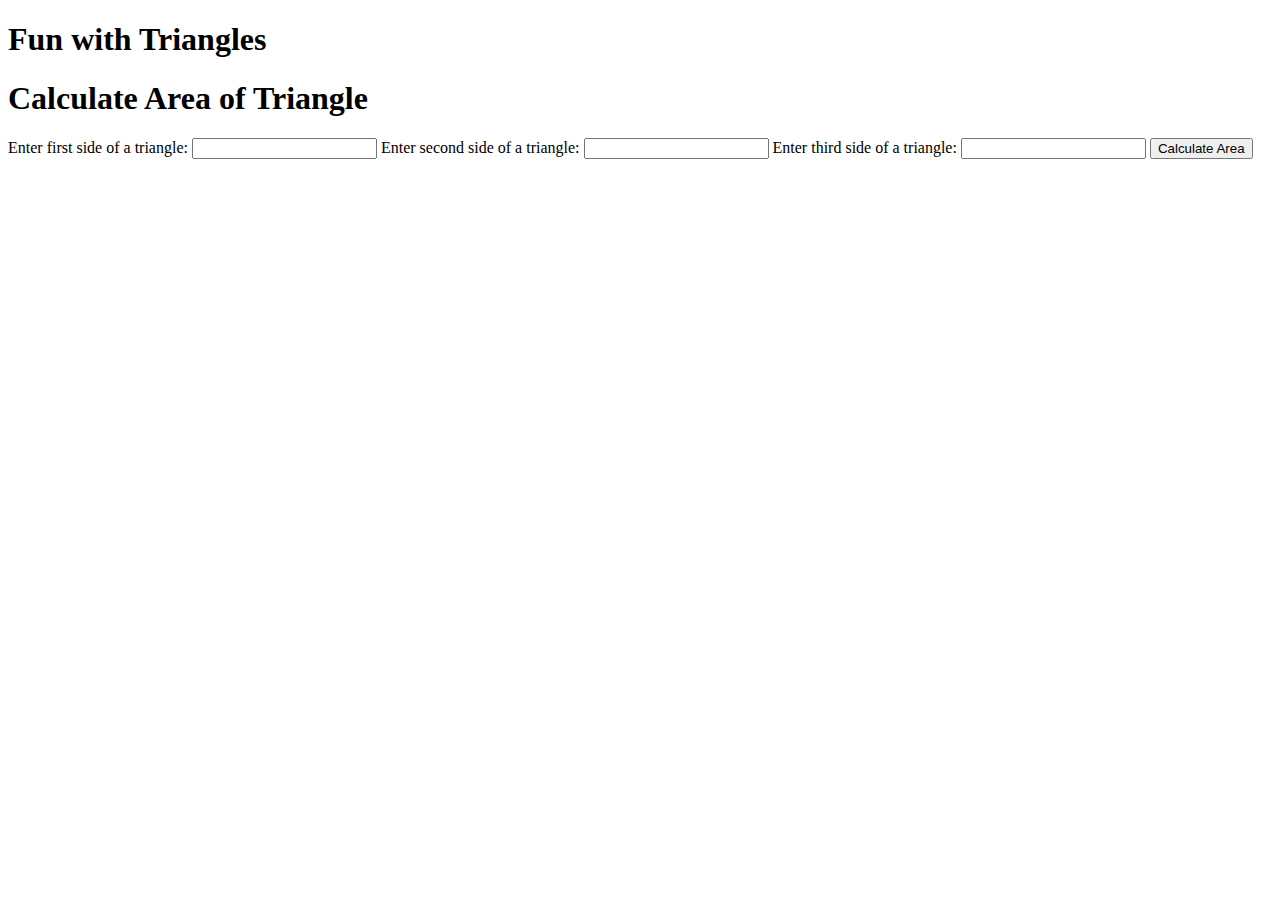
==== area.html @ 0ea76ab1 "fix: id names" ====
<!DOCTYPE html>
<html lang="en">
<head>
    <meta charset="UTF-8">
    <meta http-equiv="X-UA-Compatible" content="IE=edge">
    <meta name="viewport" content="width=device-width, initial-scale=1.0">
    <title>Calculate area of Triangles</title>
</head>
<body>
    <header>
        <h1>Fun with Triangles</h1>
    </header>
    <main>
        <h1>Calculate Area of Triangle</h1>
        
        <label for="first-value">Enter first side of a triangle:</label>
        <input type="text" id="inputs">
        <label for="second-value">Enter second side of a triangle:</label>
        <input type="text" id="inputs">
        <label for="third-value">Enter third side of a triangle:</label>
        <input type="text" id="inputs">
        <button id="calculate-btn">Calculate Area</button>
        <h2 id="output"></h2>
    </main>
</body>
</html>
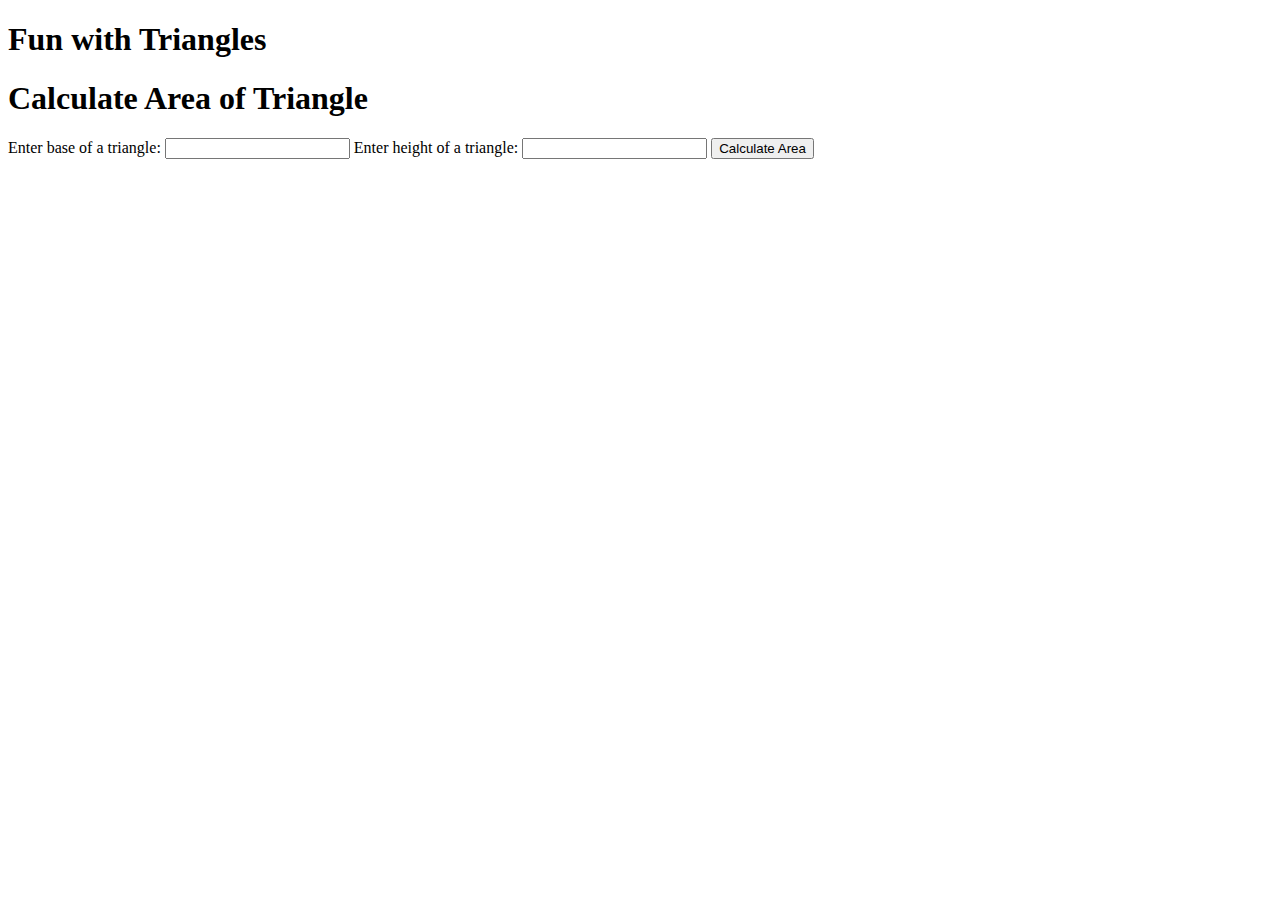
==== commit 98bbadff: "fix: removed extra inputs" ====
--- a/area.html
+++ b/area.html
@@ -13,14 +13,14 @@
     <main>
         <h1>Calculate Area of Triangle</h1>
         
-        <label for="first-value">Enter first side of a triangle:</label>
-        <input type="text" id="inputs">
-        <label for="second-value">Enter second side of a triangle:</label>
-        <input type="text" id="inputs">
-        <label for="third-value">Enter third side of a triangle:</label>
-        <input type="text" id="inputs">
+        <label for="base-value">Enter base of a triangle:</label>
+        <input type="text" id="base-value" class="inputs">
+        <label for="height-value">Enter height of a triangle:</label>
+        <input type="text" id="height-value" class="inputs">
         <button id="calculate-btn">Calculate Area</button>
         <h2 id="output"></h2>
     </main>
+
+    <script src="scripts/area.js"></script>
 </body>
 </html>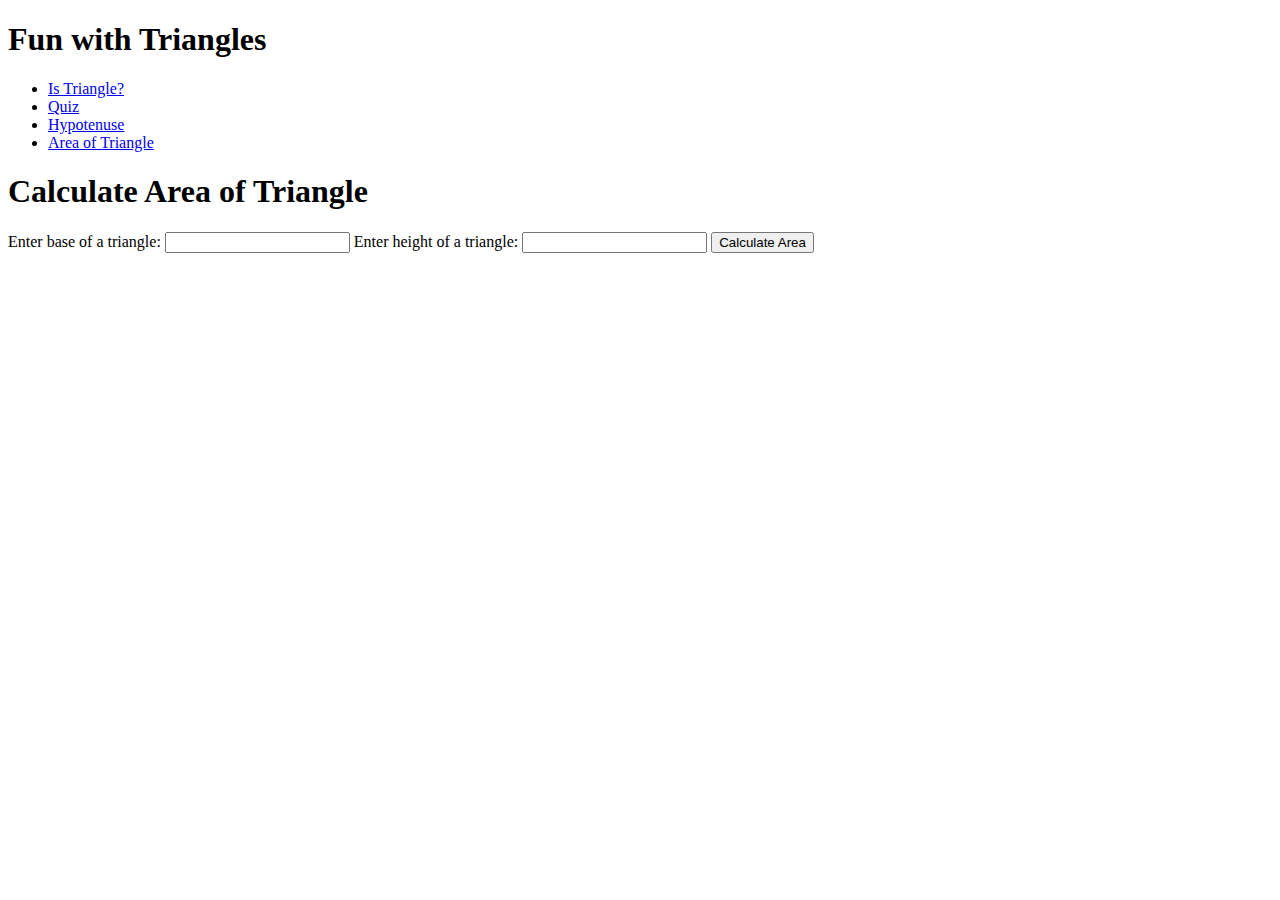
==== commit efcb835d: "feat: added navbar" ====
--- a/area.html
+++ b/area.html
@@ -8,11 +8,27 @@
 </head>
 <body>
     <header>
-        <h1>Fun with Triangles</h1>
+        <nav id="navbar">
+            <h1 id="navbar-brand">Fun with Triangles</h1>
+            <ul class="non-bullet-list">
+                <li class="nav-item list-item-inline">
+                    <a class="nav-link" href="/">Is Triangle?</a>
+                </li>
+                <li class="nav-item list-item-inline">
+                    <a class="nav-link" href="quiz.html">Quiz</a>
+                </li>
+                <li class="nav-item list-item-inline">
+                    <a class="nav-link" href="hypotenuse.html">Hypotenuse</a>
+                </li>
+                <li class="nav-item list-item-inline">
+                    <a class="nav-link" href="area.html">Area of Triangle</a>
+                </li>
+            </ul>
+        </nav>
     </header>
     <main>
         <h1>Calculate Area of Triangle</h1>
-        
+        <p id="error-message"></p>
         <label for="base-value">Enter base of a triangle:</label>
         <input type="text" id="base-value" class="inputs">
         <label for="height-value">Enter height of a triangle:</label>
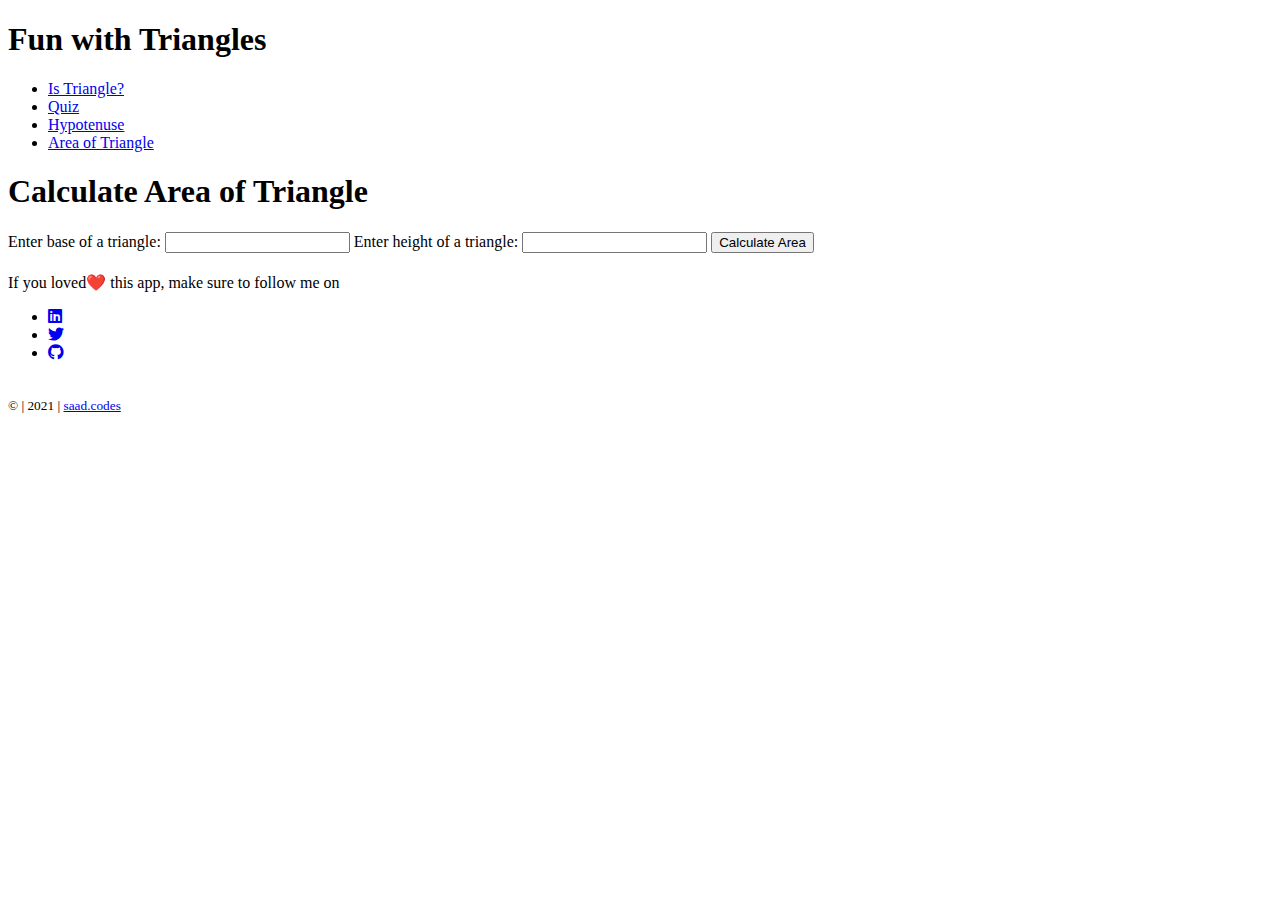
==== commit 79bf6792: "feat: added footer" ====
--- a/area.html
+++ b/area.html
@@ -5,6 +5,9 @@
     <meta http-equiv="X-UA-Compatible" content="IE=edge">
     <meta name="viewport" content="width=device-width, initial-scale=1.0">
     <title>Calculate area of Triangles</title>
+
+    <!-- icons cdn -->
+    <link rel="stylesheet" href="https://cdnjs.cloudflare.com/ajax/libs/font-awesome/5.15.4/css/all.min.css" integrity="sha512-1ycn6IcaQQ40/MKBW2W4Rhis/DbILU74C1vSrLJxCq57o941Ym01SwNsOMqvEBFlcgUa6xLiPY/NS5R+E6ztJQ==" crossorigin="anonymous" referrerpolicy="no-referrer" />
 </head>
 <body>
     <header>
@@ -37,6 +40,29 @@
         <h2 id="output"></h2>
     </main>
 
+    <footer>
+        <p>If you loved❤️ this app, make sure to follow me on</p>
+        <ul id="non-bullet-list">
+          <li class="footer-item list-item-inline">
+            <a class="social-link" href="https://www.linkedin.com/in/shaik-saad">
+                <i class="fab fa-linkedin"></i>
+            </a>
+          </li>
+          <li class="footer-item list-item-inline">
+            <a class="social-link" href="https://twitter.com/shaiksaadullah">
+                <i class="fab fa-twitter"></i>
+            </a>
+          </li>
+          <li class="footer-item list-item-inline">
+            <a class="social-link" href="https://github.com/shaik-saad">
+                <i class="fab fa-github"></i>
+            </a>
+          </li>
+        </ul>
+        <br/>
+        <small id="copy-right">© | 2021 | <a href="https://shaiksaadullah.netlify.app/">saad.codes</a></small>
+    </footer>
+
     <script src="scripts/area.js"></script>
 </body>
 </html>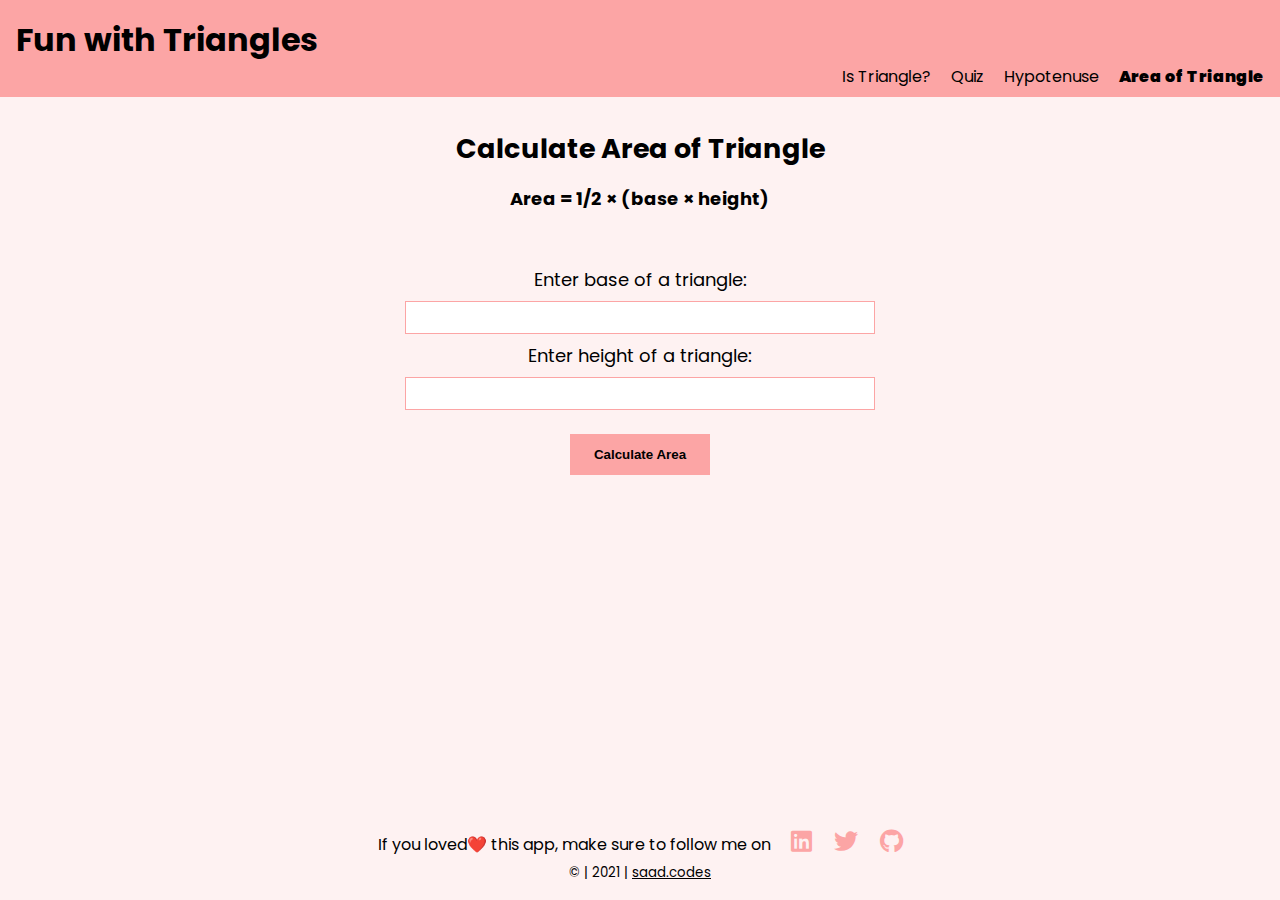
==== commit 8a602001: "added formulas" ====
--- a/area.html
+++ b/area.html
@@ -6,13 +6,16 @@
     <meta name="viewport" content="width=device-width, initial-scale=1.0">
     <title>Calculate area of Triangles</title>
 
+    <link rel="stylesheet" href="css/style.css">
+    <link rel="stylesheet" href="css/footer.css">
+
     <!-- icons cdn -->
     <link rel="stylesheet" href="https://cdnjs.cloudflare.com/ajax/libs/font-awesome/5.15.4/css/all.min.css" integrity="sha512-1ycn6IcaQQ40/MKBW2W4Rhis/DbILU74C1vSrLJxCq57o941Ym01SwNsOMqvEBFlcgUa6xLiPY/NS5R+E6ztJQ==" crossorigin="anonymous" referrerpolicy="no-referrer" />
 </head>
 <body>
     <header>
+        <h1 id="brand">Fun with Triangles</h1>
         <nav id="navbar">
-            <h1 id="navbar-brand">Fun with Triangles</h1>
             <ul class="non-bullet-list">
                 <li class="nav-item list-item-inline">
                     <a class="nav-link" href="/">Is Triangle?</a>
@@ -24,13 +27,14 @@
                     <a class="nav-link" href="hypotenuse.html">Hypotenuse</a>
                 </li>
                 <li class="nav-item list-item-inline">
-                    <a class="nav-link" href="area.html">Area of Triangle</a>
+                    <a class="nav-link bold" href="area.html">Area of Triangle</a>
                 </li>
             </ul>
         </nav>
     </header>
     <main>
-        <h1>Calculate Area of Triangle</h1>
+        <h2>Calculate Area of Triangle</h2>
+        <h4 style="margin-top: 1rem;">Area = 1/2 × (base × height)</h4>
         <p id="error-message"></p>
         <label for="base-value">Enter base of a triangle:</label>
         <input type="text" id="base-value" class="inputs">
--- a/css/style.css
+++ b/css/style.css
@@ -0,0 +1,118 @@
+@import url('https://fonts.googleapis.com/css2?family=Poppins&display=swap');
+
+*{
+    box-sizing: border-box;
+    padding: 0;
+    margin: 0;
+}
+
+:root{
+    --primary-color: #FCA5A5;
+}
+
+body{
+    font-family: 'Poppins', sans-serif;
+    background-color: #FEF2F2;
+}
+
+header{
+    background-color: var(--primary-color);
+}
+
+#brand{
+    padding: 1rem 0 0rem 1rem;
+}
+
+.non-bullet-list{
+    list-style: none;
+    text-align: right;
+    padding-bottom: 0.5rem;
+}
+
+.list-item-inline{
+    display: inline;
+}
+
+.nav-link{
+    padding-right: 1rem;
+    text-decoration: none;
+    color: black;
+    font-size: medium;
+}
+
+.bold{
+    font-weight: 900;
+}
+
+main{
+    max-width: 800px;
+    margin: auto;
+    padding: 2rem 0.5rem;
+    text-align: center;
+    font-size: large;
+}
+
+main p {
+    margin: 1rem 0;
+}
+
+#error-message{
+    width: 80%;
+    margin: auto;
+    min-height: 6vh;
+    padding: 0.5rem 1rem;
+    color: rgba(255, 0, 0);
+}
+
+.inputs{
+    display: block;
+    width: 60%;
+    margin: 0.5rem auto;
+    padding: 0.5rem;
+    border: 1px solid var(--primary-color);
+}
+
+button{
+    margin-top: 1rem;
+    padding: 0.8rem 1.5rem;
+    border: none;
+    background-color: var(--primary-color);
+    font-weight: bolder;
+    cursor: pointer;
+}
+
+#output{
+    min-height: 5vh;
+    margin-top: 1rem;
+    padding: 0 0.5rem;
+    border-radius: 0.3rem;
+    font-size: larger;
+  }
+
+footer{
+    /* position: absolute;
+    bottom: 0;
+    left: 0;
+    right: 0; */
+    text-align: center;
+    margin-bottom: 1rem;
+}
+
+footer p{
+    display: inline;
+}
+
+footer ul{
+    display: inline;
+}
+
+.social-link{
+    padding-left: 1rem;
+    font-size: 1.5rem;
+    text-decoration: none;
+    color: var(--primary-color);
+}
+
+#copy-right a{
+    color: black;
+}
--- a/css/footer.css
+++ b/css/footer.css
@@ -0,0 +1,8 @@
+footer{
+    position: absolute;
+    bottom: 0;
+    left: 0;
+    right: 0;
+    /* text-align: center;
+    margin-bottom: 1rem; */
+}